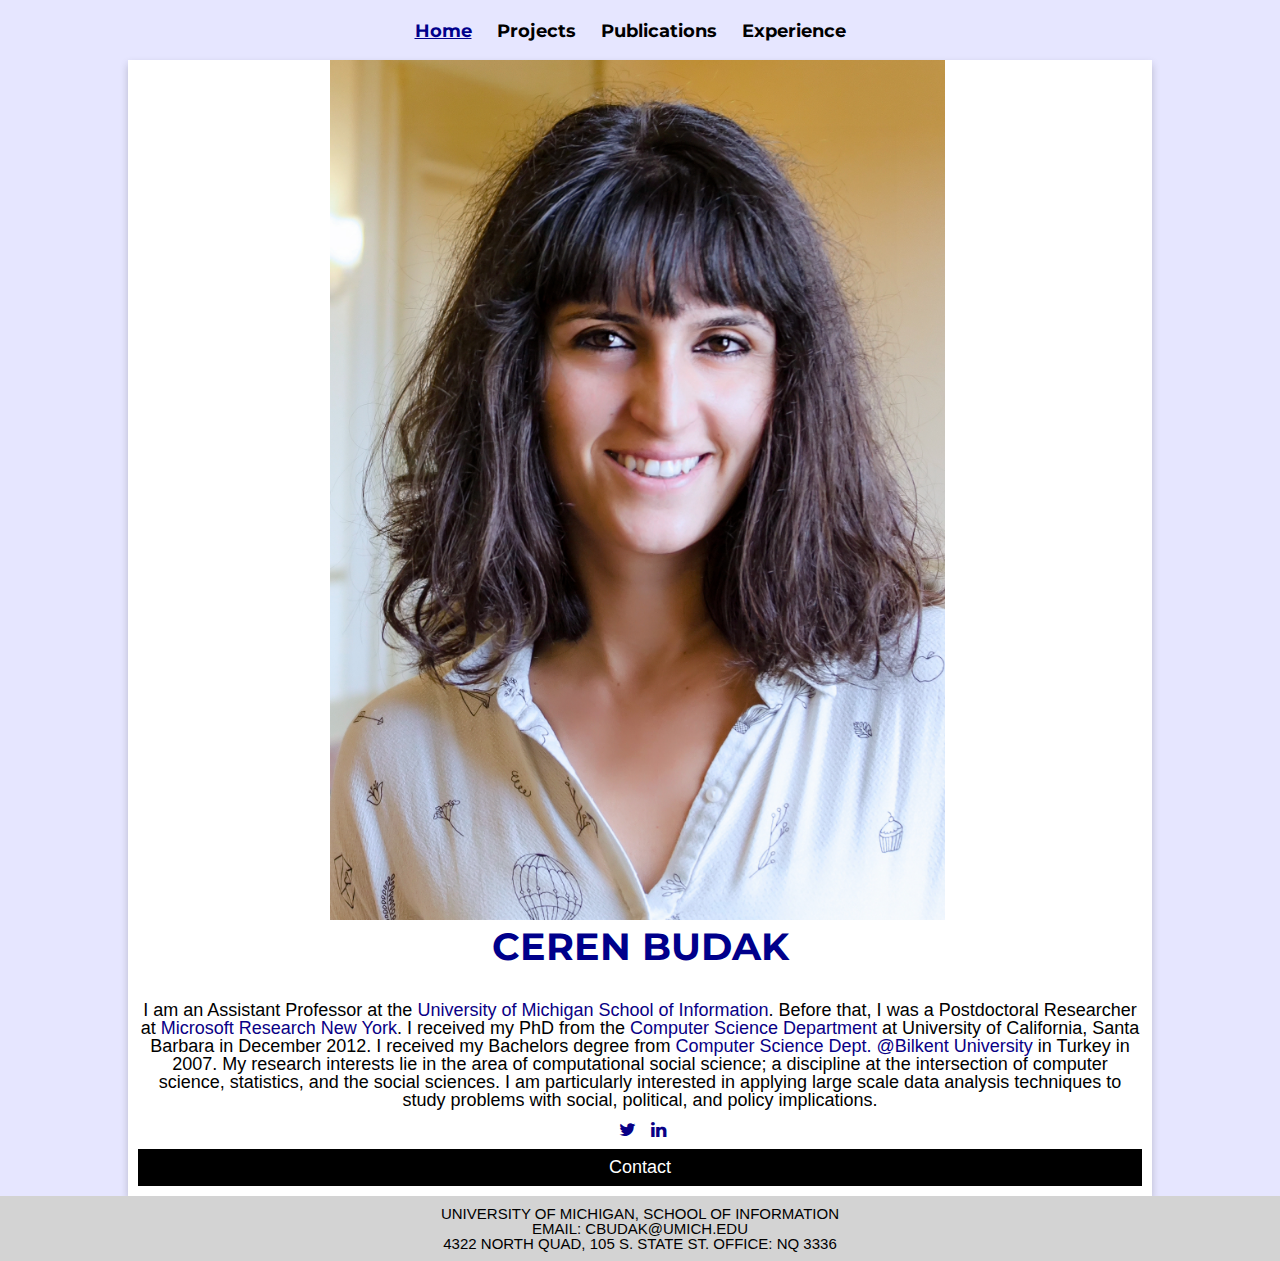
==== index.html @ d4872fda "added desk nav" ====
<!DOCTYPE html>
<html lang="en" dir="ltr">
  <head>
    <meta charset="utf-8">
    <meta name = ‘viewport’ content="width=device-width, initial-scale=1.0">
    <title>Ceren Budak</title>
    <link rel="stylesheet" href="css/html5reset.css">
    <link rel="stylesheet" href="css/style.css">
    <link href="https://fonts.googleapis.com/css?family=Montserrat&display=swap" rel="stylesheet">
  </head>
  <body>
    <div class="skip"><a href="#main">Skip to Main Content</a></div>

    <div class="topnav">
      <div id="myLinks">
        <a href="index.html" class = "current">Home</a>
        <a href="projects.html">Projects</a>
        <a href="publications.html">Publications</a>
        <a href="experience.html">Experience</a>
      </div>
      <a href="javascript:void(0);" class="icon" onclick="myFunction()">
        <i class="fa fa-bars" aria-hidden="true"></i>
      </a>
    </div>
    <nav class="desknav">
      <ul>
        <li><a href="index.html" class = "current">Home</a>
        </li>
        <li><a href="projects.html">Projects</a>
        </li>
        <li><a href="publications.html">Publications</a></li>
        <li><a href="experience.html">Experience</a>
        </li>
      </ul>
    </nav>

    <link rel="stylesheet" href="https://cdnjs.cloudflare.com/ajax/libs/font-awesome/4.7.0/css/font-awesome.min.css">

    <div class="card">
        <img src="images/cerenbudak_portrait.jpg" alt="Portrait of Ceren" style="width:60%" style="height:50%">
        <h1>CEREN BUDAK</h1>
      <main>
        <p class="title">I am an Assistant Professor at the <a href="https://www.si.umich.edu/" target="_blank">University of Michigan School of Information</a>.
        Before that, I was a Postdoctoral Researcher at <a href="http://research.microsoft.com/en-us/labs/newyork/" target="_blank">Microsoft Research New York</a>.
        I received my PhD from the <a href="http://www.cs.ucsb.edu" target="_blank">Computer Science Department</a> at University of California, Santa Barbara in December 2012.
        I received my Bachelors degree from <a href="https://w3.bilkent.edu.tr/www/" target="_blank">Computer Science Dept. @Bilkent University</a> in Turkey in 2007.
        My research interests lie in the area of computational social science;
        a discipline at the intersection of computer science, statistics, and the social sciences.
        I am particularly interested in applying large scale data analysis techniques to study problems with social,
        political, and policy implications.</p>
        <!-- <a href="#"><i class="fa fa-dribbble"></i></a> -->
        <a href="https://twitter.com/cerenbudak?lang=en" target="_blank"><i class="fa fa-twitter"></i></a>
        <a href="https://www.linkedin.com/in/ceren-budak-1087bb63/" target="_blank"><i class="fa fa-linkedin"></i></a>
        <!-- <a href="#"><i class="fa fa-facebook"></i></a> -->
        <p><button>Contact</button></p>
    </main>
      </div>

    <footer>
        University of Michigan, School of Information<br/>
        Email: cbudak@umich.edu<br/>
        4322 North Quad, 105 S. State St. Office: NQ 3336
      </footer>

<script>
function myFunction() {
  var x = document.getElementById("myLinks");
  if (x.style.display === "block") {
    x.style.display = "none";
  } else {
    x.style.display = "block";
  }
}
</script>

</body>
</html>
---- css/style.css ----
html{
  scroll-behavior: smooth;
}
body{
  background-color:#e6e6ff;
  font-size: 20px;
  margin: 0;
  padding: 0;
}

.topnav {
  overflow: hidden;
  /* background-color:20333; */
  position: relative;
}

.topnav #myLinks {
  display: none;
}

.topnav a {
  /* color: white; */
  padding: 14px 16px;
  text-decoration: none;
  /* font-size: 17px; */
  display: block;
}

.topnav a.icon {
  /* background: black; */
  display: block;
  /* position: absolute; */
  /* right: 0;
  top: 0; */
}

.topnav a:hover {
  /* background-color: #ddd; */
  color: black;
}

.active {
  /* background-color: #4CAF50; */
  color: white;
}

.skip a{
  background: white;
  left: 0;
  padding: 6px;
  position: absolute;
  top: -40px;
  -webkit-transition: top 1s ease-out;
  transition: top 1s ease-out;
  z-index: 1;
  border: 2px solid black;
}

.skip a:focus{
  top: 0;
  transition:none;
}
/* nav ul{
  list-style-type: none;
  display: flex;
  flex-direction: column;
  justify-content: space-between;
}
nav li{
  display: inline;
  padding-right: 20px;
}
nav, header, main{
  grid-column: 1/-1;
}
nav a{
  color: black;
  font-weight: bold;
  text-decoration: none;
}

nav a:hover{
  text-decoration: underline;
}

.skip a{
  background: white;
  left: 0;
  padding: 6px;
  position: absolute;
  top: -40px;
  -webkit-transition: top 1s ease-out;
  transition: top 1s ease-out;
  z-index: 1;
  border: 2px solid black;
}

.skip a:focus{
  top: 0;
  transition:none;
}
a:focus{
  transition: none;
  top: 0px;
}

*:focus{
  border: 2px solid black;
} */

footer{
  background-color: lightgrey;
  color: black;
  grid-column: 1 / -1;
  padding-top: 10px;
  text-align: center;
  text-transform: uppercase;
  font-family: Verdana, Geneva, Tahoma, sans-serif;
  font-size: 15px;
  padding-bottom: 10px;
}
.container{
  display: grid;
  grid-template-columns: 1fr;
  width: 100vw;
}

p{
  font-size: 18px;
  font-family: Verdana, Geneva, Tahoma, sans-serif;
  color: black;
  text-align: left;
  padding: 10px;
}
.current{
  text-decoration: underline;
  color: darkblue;
}

.card {
  box-shadow: 0 4px 8px 0 rgba(0, 0, 0, 0.2);
  max-width: 80%;
  margin: auto;
  text-align: center;
  background-color: white;
  }

.title {
  color: black;
  font-size: 18px;
  text-align: center;
  }

button {
  border: none;
  outline: 0;
  display: inline-block;
  padding: 8px;
  color: white;
  background-color: #000;
  text-align: center;
  cursor: pointer;
  width: 100%;
  font-size: 18px;
  }

a {
  text-decoration: none;
  font-size: 18px;
  color: rgb(9, 0, 134);
  }

button:hover, a:hover {
  opacity: 0.7;
  color: darkblue;
  }

h1{
  font-family: 'Montserrat', sans-serif;
  font-size: 38px;
  color: darkblue;
  text-align: center;
  line-height: 1;
  padding: 5px;
  }

  h2{
    font-family: Verdana, Geneva, Tahoma, sans-serif;
    font-size: 28px;
    color: black;
    text-align: center;
    /* border-style: solid;
    border-width: 5px 5px 5px 5px;
    line-height: 1; */
    padding: 15px;
    text-decoration: underline;
  }

  h3{
    font-family: Verdana, Geneva, Tahoma, sans-serif;
    font-size: 22px;
    color: black;
    text-align: center;
    line-height: 1;
    padding: 10px;
    /* border-style: solid;
    border-width: 5px 5px 5px 5px; */
    line-height: 1;
    padding: 15px;
  }
  .descrip{
    font-size: 18px;
    font-family: Verdana, Geneva, Tahoma, sans-serif;
    color: black;
    text-align: center;
    /* font-style: italic; */
    padding-top: 2px;
    padding-bottom: 10px;
  }
  ol.published{
    padding-left: 30px;
    padding-top: 20px;
    padding-bottom: 20px;
    list-style-type: circle;
    font-family: Verdana, Geneva, Tahoma, sans-serif;
    font-size: 18px;
  }

  ol.tutorials{
    padding-left: 30px;
    padding-top: 20px;
    padding-bottom: 20px;
    list-style-type: circle;
    font-family: Verdana, Geneva, Tahoma, sans-serif;
    font-size: 18px;
  }
  ol.workshops{
    padding-top: 20px;
    padding-left: 30px;
    padding-bottom: 20px;
    list-style-type: circle;
    font-family: Verdana, Geneva, Tahoma, sans-serif;
    font-size: 18px;
  }
  ol.technical{
    padding-top: 20px;
    padding-bottom: 20px;
    padding-left: 30px;
    list-style: circle;
    font-family: Verdana, Geneva, Tahoma, sans-serif;
    font-size: 18px;
  }
  ul.talks{
    padding-top: .5em;;
    padding-bottom: 20px;
    padding-left: 30px;
    list-style: circle;
    font-family: Verdana, Geneva, Tahoma, sans-serif;
    font-size: 18px;
  }
  .service{
    padding-top: 20px;
    padding-bottom: 20px;
    padding-left: 30px;
    list-style: circle;
    font-family: Verdana, Geneva, Tahoma, sans-serif;
    font-size: 18px;
    }

@media all and (min-width:786px){
.topnav{
  display: none;
}
nav{
  grid-column: 1/-1;
  text-align: center;
}
nav ul{
    list-style-type: none;
    padding: 1em 0;
    font-family: 'Montserrat', sans-serif;
  }
  nav li{
    display: inline;
    padding-right: 20px;
  }

  nav a{
    color: black;
    font-weight: bold;
    text-decoration: none;
  }

  nav a:hover{
    text-decoration: underline;
  }

  .skip a{
    background: white;
    left: 0;
    padding: 6px;
    position: absolute;
    top: -40px;
    -webkit-transition: top 1s ease-out;
    transition: top 1s ease-out;
    z-index: 1;
    border: 2px solid black;
  }

  .skip a:focus{
    top: 0;
    transition:none;
  }
  a:focus{
    transition: none;
    top: 0px;
  }

  *:focus{
    border: 2px solid black;
  }

}

}
@media screen and (prefers-reduced-motion: reduce){
  html{
    scroll-behavior: auto;
  }
}
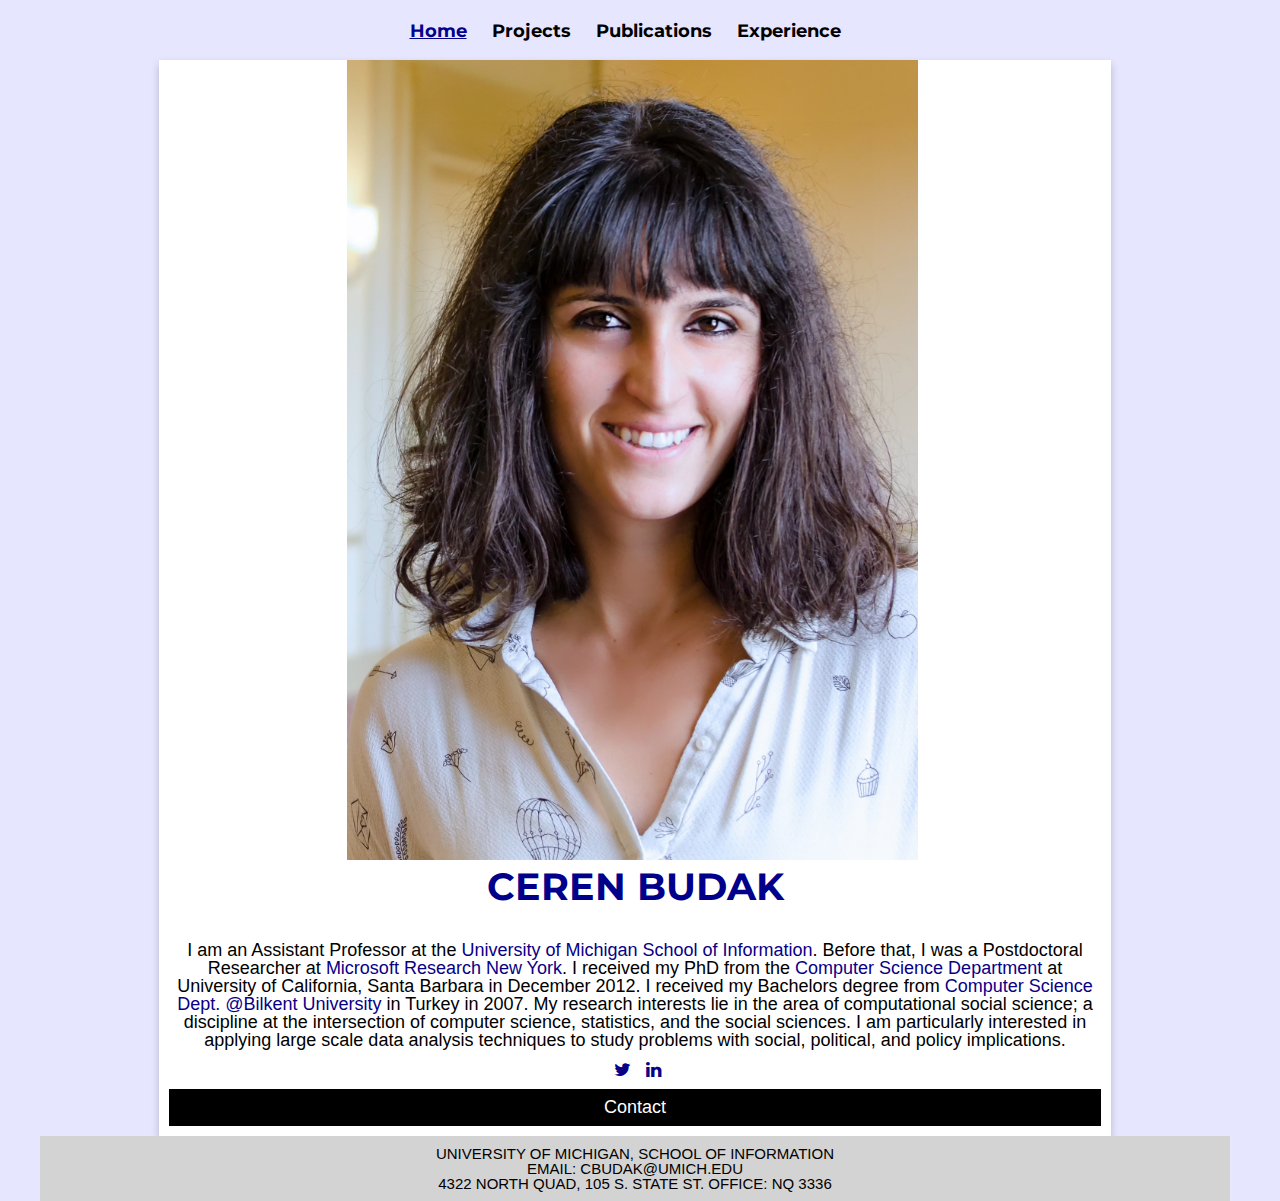
==== commit 5193c609: "skip link fixed" ====
--- a/index.html
+++ b/index.html
@@ -40,7 +40,7 @@
         <img src="images/cerenbudak_portrait.jpg" alt="Portrait of Ceren" style="width:60%" style="height:50%">
         <h1>CEREN BUDAK</h1>
       <main>
-        <p class="title">I am an Assistant Professor at the <a href="https://www.si.umich.edu/" target="_blank">University of Michigan School of Information</a>.
+        <p class="title" id="main">I am an Assistant Professor at the <a href="https://www.si.umich.edu/" target="_blank">University of Michigan School of Information</a>.
         Before that, I was a Postdoctoral Researcher at <a href="http://research.microsoft.com/en-us/labs/newyork/" target="_blank">Microsoft Research New York</a>.
         I received my PhD from the <a href="http://www.cs.ucsb.edu" target="_blank">Computer Science Department</a> at University of California, Santa Barbara in December 2012.
         I received my Bachelors degree from <a href="https://w3.bilkent.edu.tr/www/" target="_blank">Computer Science Dept. @Bilkent University</a> in Turkey in 2007.
--- a/css/style.css
+++ b/css/style.css
@@ -5,7 +5,13 @@
   background-color:#e6e6ff;
   font-size: 20px;
   margin: 0;
-  padding: 0;
+  /* padding: 0; */
+  padding-left: 40px;
+  padding-right: 50px;
+}
+
+.desknav{
+  display: none;
 }
 
 .topnav {
@@ -60,53 +66,6 @@
   top: 0;
   transition:none;
 }
-/* nav ul{
-  list-style-type: none;
-  display: flex;
-  flex-direction: column;
-  justify-content: space-between;
-}
-nav li{
-  display: inline;
-  padding-right: 20px;
-}
-nav, header, main{
-  grid-column: 1/-1;
-}
-nav a{
-  color: black;
-  font-weight: bold;
-  text-decoration: none;
-}
-
-nav a:hover{
-  text-decoration: underline;
-}
-
-.skip a{
-  background: white;
-  left: 0;
-  padding: 6px;
-  position: absolute;
-  top: -40px;
-  -webkit-transition: top 1s ease-out;
-  transition: top 1s ease-out;
-  z-index: 1;
-  border: 2px solid black;
-}
-
-.skip a:focus{
-  top: 0;
-  transition:none;
-}
-a:focus{
-  transition: none;
-  top: 0px;
-}
-
-*:focus{
-  border: 2px solid black;
-} */
 
 footer{
   background-color: lightgrey;
@@ -184,7 +143,7 @@
   padding: 5px;
   }
 
-  h2{
+h2{
     font-family: Verdana, Geneva, Tahoma, sans-serif;
     font-size: 28px;
     color: black;
@@ -270,6 +229,10 @@
 @media all and (min-width:786px){
 .topnav{
   display: none;
+}
+
+.desknav{
+  display: block;
 }
 nav{
   grid-column: 1/-1;
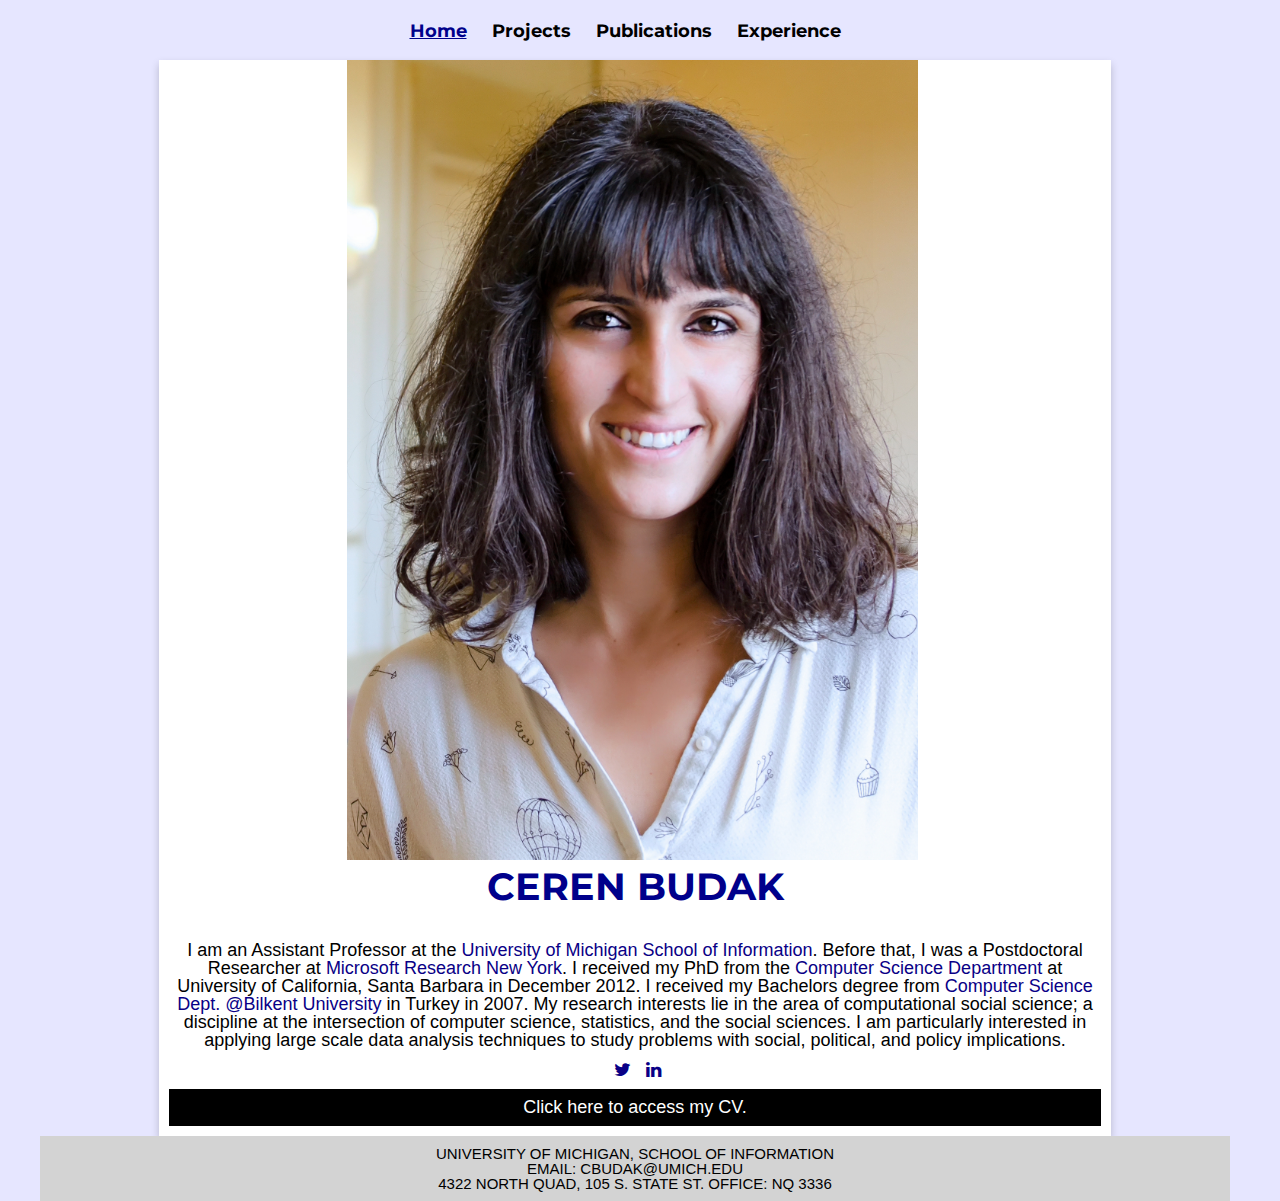
==== commit 292943ba: "Add files via upload" ====
--- a/index.html
+++ b/index.html
@@ -49,10 +49,10 @@
         I am particularly interested in applying large scale data analysis techniques to study problems with social,
         political, and policy implications.</p>
         <!-- <a href="#"><i class="fa fa-dribbble"></i></a> -->
-        <a href="https://twitter.com/cerenbudak?lang=en" target="_blank"><i class="fa fa-twitter"></i></a>
-        <a href="https://www.linkedin.com/in/ceren-budak-1087bb63/" target="_blank"><i class="fa fa-linkedin"></i></a>
+        <a href="https://twitter.com/cerenbudak?lang=en" aria-label="Twitter" target="_blank"><i class="fa fa-twitter"></i></a>
+        <a href="https://www.linkedin.com/in/ceren-budak-1087bb63/" aria-label="LinkedIn" target="_blank"><i class="fa fa-linkedin" ></i></a>
         <!-- <a href="#"><i class="fa fa-facebook"></i></a> -->
-        <p><button>Contact</button></p>
+        <p> <a href="files/cv.pdf" target="_blank"> <button>Click here to access my CV.</button></p></a>
     </main>
       </div>
 
--- a/css/style.css
+++ b/css/style.css
@@ -226,7 +226,7 @@
     font-size: 18px;
     }
 
-@media all and (min-width:786px){
+@media all and (min-width:800px){
 .topnav{
   display: none;
 }
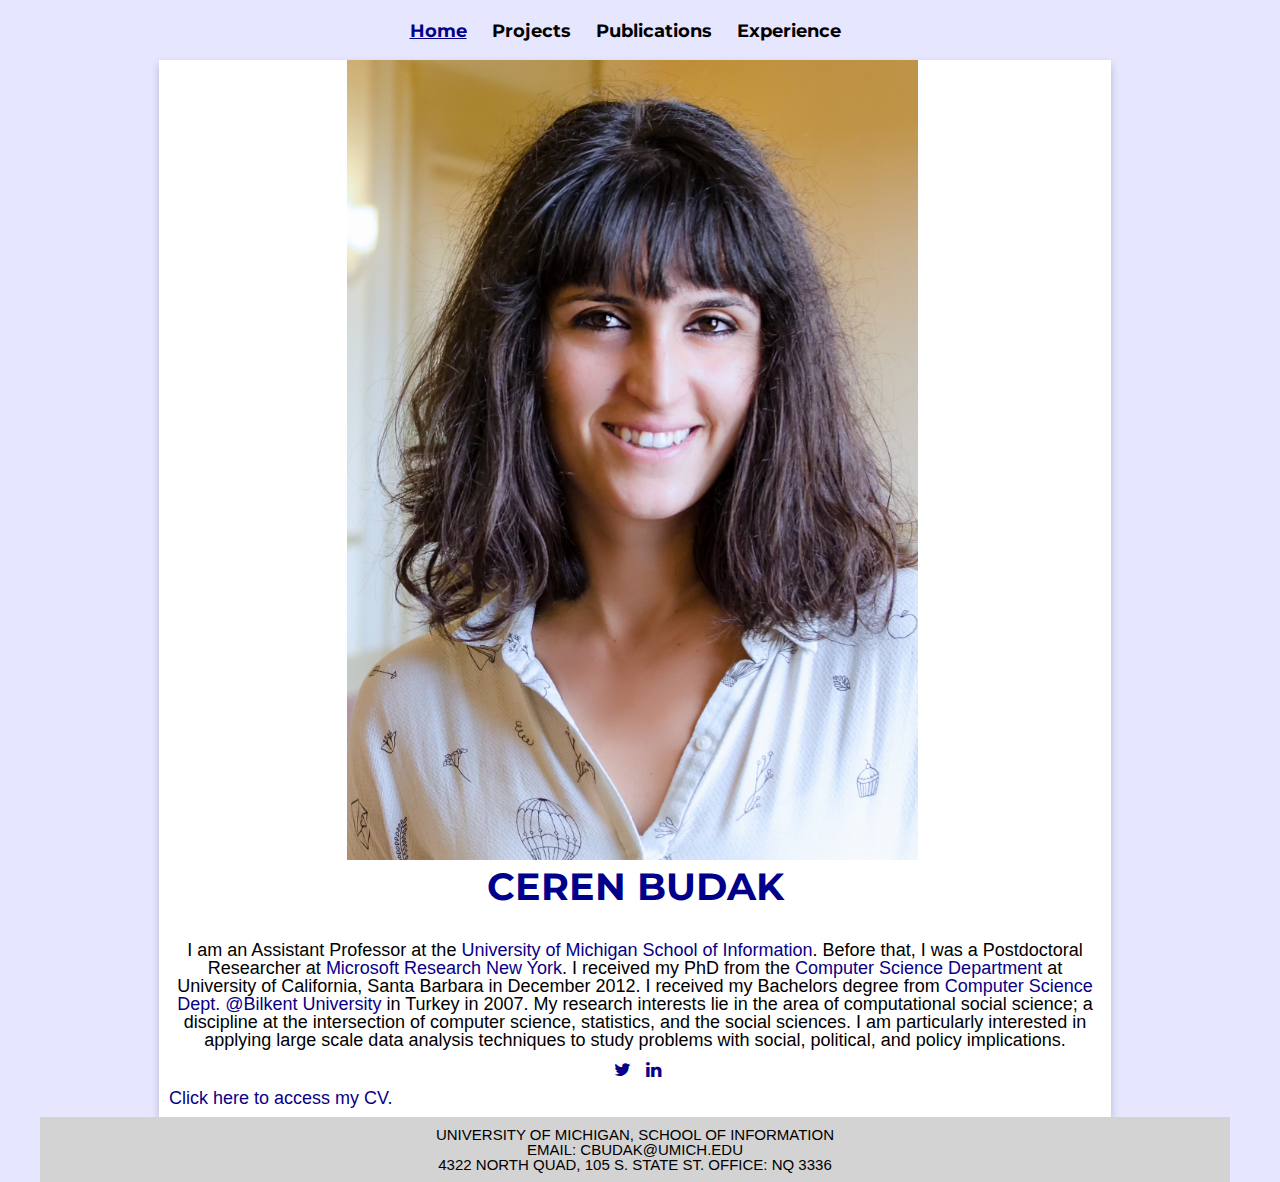
==== commit f42cff05: "Add files via upload" ====
--- a/index.html
+++ b/index.html
@@ -1,5 +1,5 @@
 <!DOCTYPE html>
-<html lang="en" dir="ltr">
+<html lang="en">
   <head>
     <meta charset="utf-8">
     <meta name = ‘viewport’ content="width=device-width, initial-scale=1.0">
@@ -18,7 +18,7 @@
         <a href="publications.html">Publications</a>
         <a href="experience.html">Experience</a>
       </div>
-      <a href="javascript:void(0);" class="icon" onclick="myFunction()">
+      <a href="javascript:void(0);" class="icon" aria-label="Open the menu" onclick="myFunction()">
         <i class="fa fa-bars" aria-hidden="true"></i>
       </a>
     </div>
@@ -37,7 +37,7 @@
     <link rel="stylesheet" href="https://cdnjs.cloudflare.com/ajax/libs/font-awesome/4.7.0/css/font-awesome.min.css">
 
     <div class="card">
-        <img src="images/cerenbudak_portrait.jpg" alt="Portrait of Ceren" style="width:60%" style="height:50%">
+        <img src="images/cerenbudak_portrait.jpg" alt="Portrait of Ceren" style="width:60%; height:50%">
         <h1>CEREN BUDAK</h1>
       <main>
         <p class="title" id="main">I am an Assistant Professor at the <a href="https://www.si.umich.edu/" target="_blank">University of Michigan School of Information</a>.
@@ -52,7 +52,7 @@
         <a href="https://twitter.com/cerenbudak?lang=en" aria-label="Twitter" target="_blank"><i class="fa fa-twitter"></i></a>
         <a href="https://www.linkedin.com/in/ceren-budak-1087bb63/" aria-label="LinkedIn" target="_blank"><i class="fa fa-linkedin" ></i></a>
         <!-- <a href="#"><i class="fa fa-facebook"></i></a> -->
-        <p> <a href="files/cv.pdf" target="_blank"> <button>Click here to access my CV.</button></p></a>
+        <p><a href="files/cv.pdf" target="_blank" class="cvLink">Click here to access my CV.</a></p>
     </main>
       </div>
 
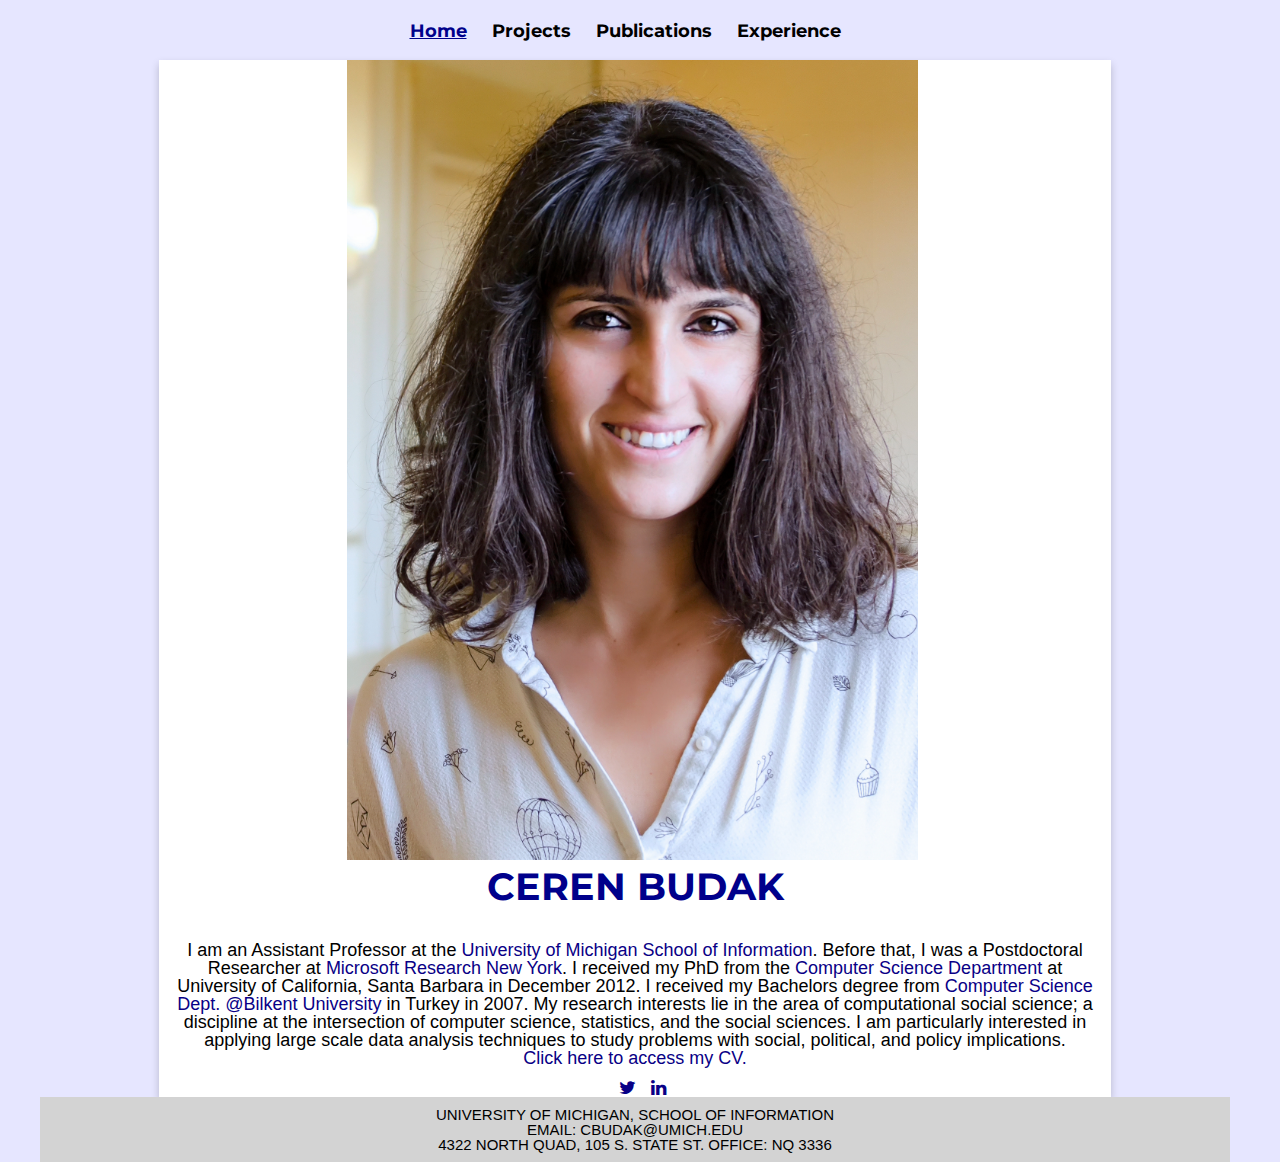
==== commit ea484127: "Add files via upload" ====
--- a/index.html
+++ b/index.html
@@ -47,12 +47,13 @@
         My research interests lie in the area of computational social science;
         a discipline at the intersection of computer science, statistics, and the social sciences.
         I am particularly interested in applying large scale data analysis techniques to study problems with social,
-        political, and policy implications.</p>
+        political, and policy implications.<br/>
+      <a href="files/cv.pdf" target="_blank" class="cvLink">Click here to access my CV.</a>
+      </p>
         <!-- <a href="#"><i class="fa fa-dribbble"></i></a> -->
         <a href="https://twitter.com/cerenbudak?lang=en" aria-label="Twitter" target="_blank"><i class="fa fa-twitter"></i></a>
         <a href="https://www.linkedin.com/in/ceren-budak-1087bb63/" aria-label="LinkedIn" target="_blank"><i class="fa fa-linkedin" ></i></a>
         <!-- <a href="#"><i class="fa fa-facebook"></i></a> -->
-        <p><a href="files/cv.pdf" target="_blank" class="cvLink">Click here to access my CV.</a></p>
     </main>
       </div>
 
